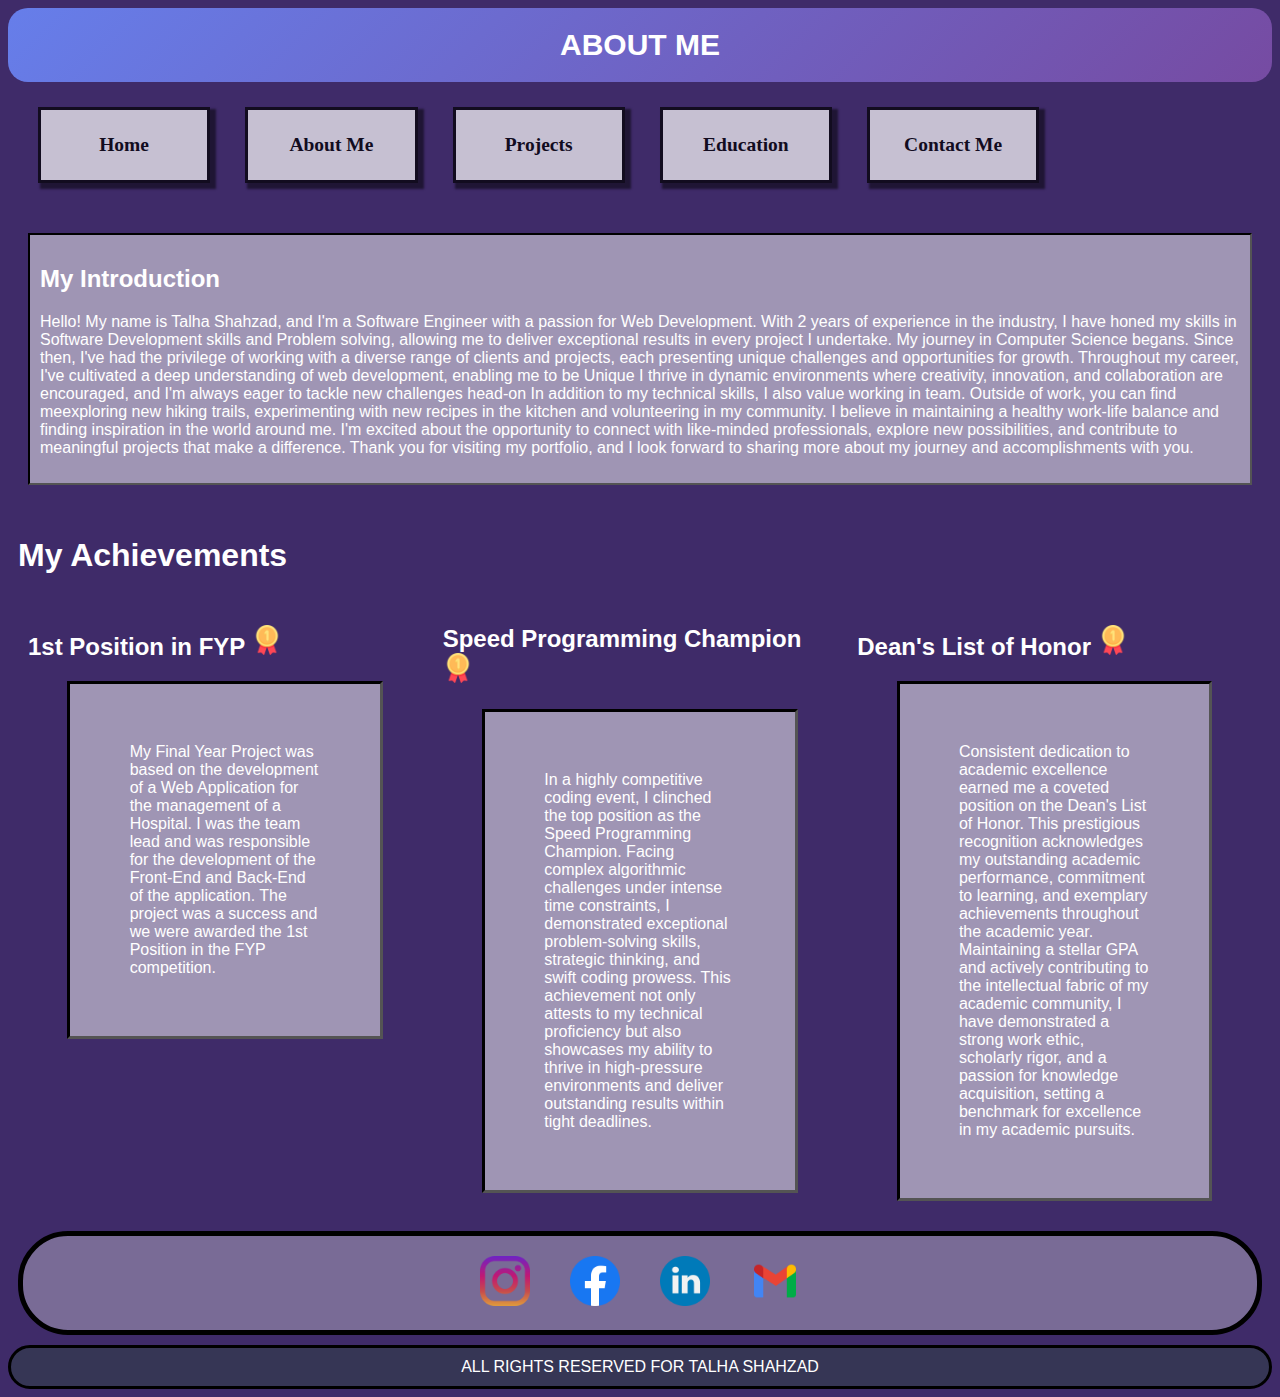
==== About.html @ 47ad6865 "Add files via upload" ====
<!DOCTYPE html>
<html>
<head>
    <meta name="viewport" content="width=device-width, initial-scale=1.0">
    <title>ABOUT</title>
<link rel="stylesheet" href="CSS/about.css">
</head>

<body>
    <div class="talha-A-header">
        <div class="row">
            <div class="col-12">
                <h1 class="talha-A-name">ABOUT ME</h1>
            </div>
        </div>
    </div>

    <div class="talha-A-navbar">
        <div class="row">
            <div class="col-2">
                <div class="talha-A-nav-button">
                    <a href="Home.html"><h2>Home</h2></a>
                </div>
            </div>
            <div class="col-2">
                 <div class="talha-A-nav-button">
                    <a href="About.html"><h2>About Me</h2></a>
                </div>
            </div>
            <div class="col-2">
                <div class="talha-A-nav-button">
                   <a href="Projects.html"><h2>Projects</h2></a>
                </div>
           </div>
           <div class="col-2">
                <div class="talha-A-nav-button">
                <a href="Education.html"><h2>Education</h2></a>
                </div>
           </div>
           <div class="col-2">
                <div class="talha-A-nav-button">
                <a href="Contact.html"><h2>Contact Me</h2></a>
                </div>
           </div>
       </div>
</div>

<div class="row">
    <div class="col-12">
        <div class="talha-A-contain-intro">
        <h2 > My Introduction </h2>
        <p class="talha-A-Intro">
            Hello! My name is Talha Shahzad, and I'm a Software Engineer with a passion for Web Development. With 2 years of experience in the industry, I have honed my skills in Software Development skills and Problem solving, allowing me to deliver exceptional results in every project I undertake.
            My journey in Computer Science begans. Since then, I've had the privilege of working with a diverse range of clients and projects, each presenting unique challenges and opportunities for growth.
            Throughout my career, I've cultivated a deep understanding of web development, enabling me to be Unique  I thrive in dynamic environments where creativity, innovation, and collaboration are encouraged, and I'm always eager to tackle new challenges head-on
            In addition to my technical skills, I also value working in team.
            Outside of work, you can find meexploring new hiking trails, experimenting with new recipes in the kitchen and volunteering in my community. I believe in maintaining a healthy work-life balance and finding inspiration in the world around me.
            I'm excited about the opportunity to connect with like-minded professionals, explore new possibilities, and contribute to meaningful projects that make a difference. Thank you for visiting my portfolio, and I look forward to sharing more about my journey and accomplishments with you.
        </p>
    </div>
</div>
</div>

<div class="row">
        <div class="col-12">
            <h1>My Achievements</h1>
        <div class="row">
            <div class="col-4"> 
                <h2 class="talha-A-head2">1st Position in FYP
                    <img src="Images/medal.png" height="30px" width="30px" alt="FYP" class="talha-A-imgach">
                </h2>
                
                <p class="talha-A-ach">My Final Year Project was based on the development of a Web Application for the management of a Hospital. I was the team lead and was responsible for the development of the Front-End and Back-End of the application. The project was a success and we were awarded the 1st Position in the FYP competition.</p>
            </div>
            <div class="col-4"> 
                <h2 class="talha-A-head2">Speed Programming Champion
                    <img src="Images/medal.png" height="30px" width="30px" alt="FYP" class="talha-A-imgach">
                </h2>
                <p class="talha-A-ach">In a highly competitive coding event, I clinched the top position as the Speed Programming Champion. Facing complex algorithmic challenges under intense time constraints, I demonstrated exceptional problem-solving skills, strategic thinking, and swift coding prowess. This achievement not only attests to my technical proficiency but also showcases my ability to thrive in high-pressure environments and deliver outstanding results within tight deadlines.</p>
            </div>
            <div class="col-4"> 
                <h2 class="talha-A-head2">Dean's List of Honor
                    <img src="Images/medal.png" height="30px" width="30px" alt="FYP" class="talha-A-imgach">
                </h2>
                <p class="talha-A-ach">Consistent dedication to academic excellence earned me a coveted position on the Dean's List of Honor. This prestigious recognition acknowledges my outstanding academic performance, commitment to learning, and exemplary achievements throughout the academic year. Maintaining a stellar GPA and actively contributing to the intellectual fabric of my academic community, I have demonstrated a strong work ethic, scholarly rigor, and a passion for knowledge acquisition, setting a benchmark for excellence in my academic pursuits.</p>
            </div>
        </div>
    </div>
</div>


<div class="talha-A-Footer">
    <a href="https://www.instagram.com"><img src="Images/instagram.png" alt="Phone" class="talha-A-icon"></a>
    <a href="https://www.facebook.com"><img src="Images/facebook.png" alt="Phone" class="talha-A-icon"></a>
    <a href="https://www.linkedin.com"><img src="Images/in.png" alt="Phone" class="talha-A-icon"></a>
    <a href="https://www.gmail.com"><img src="Images/gmail.png" alt="Phone" class="talha-A-icon"></a>
</div>
<div class="talha-A-rights">
        ALL RIGHTS RESERVED FOR TALHA SHAHZAD
    </div>



</body>
</html>
---- CSS/about.css ----
.row::after {
  content: "";
  clear: both;
  display: grid;
  }
@media only screen and (max-width: 767px){
    [class*="col-"] {
        width: 80%;
    }
    .talha-A-header {
        background-image: linear-gradient(135deg, #667eea 0%, #764ba2 100%);
        color: #ffffff;
        padding: 10px;
        height: auto; 
        display: flex; 
        justify-content: center; 
        align-items: center; 
        border-radius: 20px;
      }
      .talha-A-header:hover {
        background-image: linear-gradient(135deg, #667eea 30%, #764ba2 70%);
        color: #ffffff;
        padding: 10px;
        height: 20%; 
        border-radius: 20px;
        box-shadow: 5px 5px 2px 2px rgba(0,0,0,0.7);
      }
      
      .talha-A-name {
        font-size: 30px;
        font-family: Verdana, Tahoma, sans-serif;
        margin: 0; 
      }
      .talha-A-navbar{
        padding: 10px;
      }
      .talha-A-nav-button{
        border-bottom: 2px solid rgba(255,255,255,0.5);
        border-top:2px solid rgba(255,255,255,0.5);
        font-size: small;
        color: black;
        padding: 4px;
        margin: 5px 5px 10px 10px;
        height: 10%;
        text-align: center;
        border-radius: 10px;
        transition: border-radius 0.5s, box-shadow 0.5s, opacity 0.5s, transform 0.5s, text-shadow 0.5s;
      }
      .talha-A-nav-button:hover{
        background-color: #f2f2f2;
        opacity: 0.6;
        text-shadow:0px 0px 0px rgba(0,0,0,0.5); 
        transform:scale(1.1);
      }
      a, .talha-A-nav-button {
        text-decoration: none;
        font-size: medium;
        color:black;
        font-weight: bold;
        font-family:Cambria, Cochin, Georgia, Times, 'Times New Roman', serif;
        font-display: swap;
      }
      .talha-A-contain-intro{
        padding:10px;
        margin:10px;
        background-color: rgba(255,255,255,0.5);
        border: 2px inset black;
      }    
      .talha-A-contain-intro:hover{
        background-color: rgba(255,255,255,0.7);
        border: 2px outset black;
        box-shadow: 5px 5px 2px 2px rgba(0,0,0,0.7);
        font-size: medium;
        color:black;
    }

   
      .talha-A-Footer{
        display: flex;
        flex-direction: row;
        justify-content: center;
        align-items: center;
        margin:10px;
        background-color: rgba(255,255,255,0.3);
        border-radius: 50px;
        border:5px solid black;
      }
      .talha-A-icon{
        width: 50px;
        height: 50px;
        margin: 20px;
        border-radius: 20%;
        background-repeat: no-repeat;
      background-position: auto;
      position:relative;
      transition:witdh 0.5s, height 0.5s, border-radius 0.5s, box-shadow 0.5s;
      }
      .talha-A-icon:hover{
        width: 60px;
        height: 60px;
        border-radius: 30%;
        box-shadow: 2px 2px 0px 0px rgba(255,255,255,0.5);
      }
      .talha-A-rights{
        border-radius:30px;
        border: 3px solid black;
        background-color: rgba(31, 85, 32, 0.273);
        color:white;
        text-align: center;
        padding: 10px;;
      }
      .talha-A-ach{
        padding:15%;
        margin:auto;
        border:3px inset black;
        width:80%;
        background-color: rgba(255,255,255,0.5);
      }
      .talha-A-ach:hover{
        background-color: rgba(255,255,255,0.7);
        border: 6px outset black;
        box-shadow: 5px 5px 2px 2px rgba(0,0,0,0.7);
        font-size: medium;
        color:black;
      }
}

@media only screen and (min-width: 768px){
    [class*="col-"] {
        float: left;
        padding: 10px;
    }

.col-1 {width: 8.33%;}
.col-2 {width: 16.66%;}
.col-3 {width: 25%;}
.col-4 {width: 33.33%;}
.col-5 {width: 41.66%;}
.col-6 {width: 50%;}
.col-7 {width: 58.33%;}
.col-8 {width: 66.66%;}
.col-9 {width: 75%;}
.col-10 {width: 83.33%;}
.col-11 {width: 91.66%;}
.col-12 {width: 100%;}

.talha-A-header {
    background-image: linear-gradient(135deg, #667eea 0%, #764ba2 100%);
    color: #ffffff;
    padding: 10px;
    height: 10%; 
    display: flex; 
    justify-content: center; 
    align-items: center; 
    border-radius: 20px;
  }
  .talha-A-header:hover {
    background-image: linear-gradient(135deg, #667eea 30%, #764ba2 70%);
    color: #ffffff;
    padding: 10px;
    height: auto; 
    border-radius: 20px;
    box-shadow: 5px 5px 2px 2px rgba(0,0,0,0.7);
  }
  
  .talha-A-name {
    font-size: 30px;
    font-family: Verdana, Tahoma, sans-serif;
    margin: 0; 
  }
  .talha-A-navbar{
    padding: 10px;
    height: 10%;
    z-index: 1000;
  }
  .talha-A-nav-button{
    display: flex;
    justify-content: center;
    border:3px solid black;
    background-color: white;
    font-size: small;
    opacity: 0.7;
    text-decoration: none;
    color: black;
    padding: 8px;
    margin: 5px 5px 10px 10px;
    height: 10%;
    box-shadow: 4px 4px 2px 2px rgba(0,0,0,0.7);
    transition: border-radius 0.5s, box-shadow 0.5s, opacity 0.5s, transform 0.5s, text-shadow 0.5s;
  }
  .talha-A-nav-button:hover{
    background-color: #f2f2f2;
    opacity: 1;
    outline:2px solid white;
    border-radius: 30px;
    box-shadow: 1px 1px 0px 0px rgba(255,255,255,0.5);
    text-shadow:0px 0px 0px rgba(0,0,0,0.5); 
    transform:scale(1.1);
  }
  a,.talha-A-nav-button {
    text-decoration: none;
    color:black;
    font-family:Cambria, Cochin, Georgia, Times, 'Times New Roman', serif;
    font-display: swap;
  }
  .talha-A-contain-intro{
    padding:10px;
    margin:10px;
    background-color: rgba(255,255,255,0.5);
    border: 2px inset black;

  }
.talha-A-contain-intro:hover{
    background-color: rgba(255,255,255,0.7);
    border: 2px outset black;
    box-shadow: 5px 5px 2px 2px rgba(0,0,0,0.7);
  font-size: large;
  color:black;
}

.talha-A-Footer {
    display: flex;
    justify-content: center;
    flex-direction: row;
    align-items: center;
    margin:10px;
    background-color: rgba(255,255,255,0.3);
    border-radius: 50px;
    border:5px solid black;
  }
  .talha-A-icon{
    width: 50px;
    height: 50px;
    margin: 20px;
    border-radius: 20%;
    transition:witdh 0.5s, height 0.5s, border-radius 0.5s, box-shadow 0.5s;
  }
  .talha-A-icon:hover{
    width: 60px;
    height: 60px;
    border-radius: 30%;
    box-shadow: 2px 2px 0px 0px rgba(255,255,255,0.5);
  }
  .talha-A-rights{
    border-radius:30px;
    border: 3px solid black;
    background-color: rgba(31, 85, 32, 0.273);
    color:white;
    text-align: center;
    padding: 10px;;
  }
  .talha-A-ach{
    padding:15%;
    margin:auto;
    border:3px inset black;
    width:80%;
    background-color: rgba(255,255,255,0.5);
  }
  .talha-A-ach:hover{
    background-color: rgba(255,255,255,0.7);
    border: 6px outset black;
    box-shadow: 5px 5px 2px 2px rgba(0,0,0,0.7);
    font-size: large;
    color:black;
  }

}
*{
    box-sizing: border-box;
    }
    body{
      background-color:#1e0750da
  }
html {
font-family: Verdana, Tahoma, sans-serif;
color:white;
}
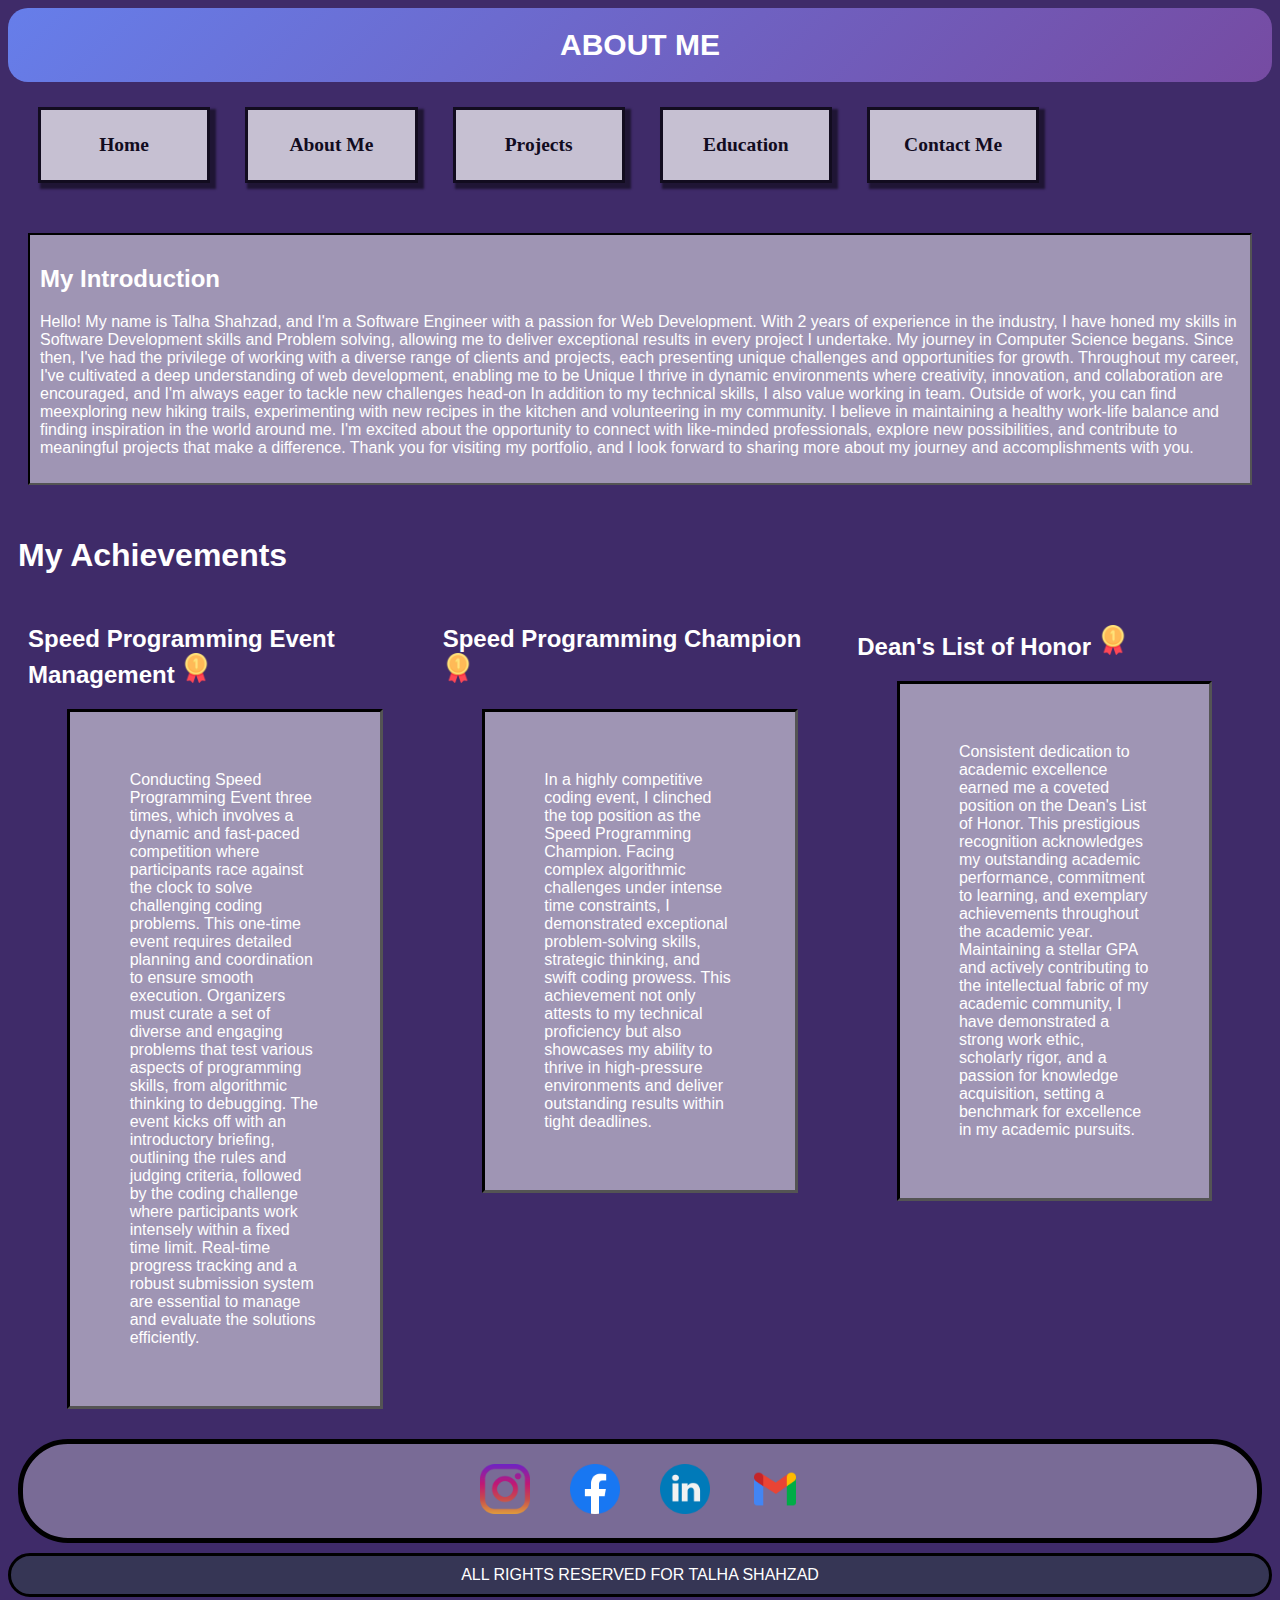
==== commit 11f70401: "Update About.html" ====
--- a/About.html
+++ b/About.html
@@ -66,11 +66,11 @@
             <h1>My Achievements</h1>
         <div class="row">
             <div class="col-4"> 
-                <h2 class="talha-A-head2">1st Position in FYP
+                <h2 class="talha-A-head2">Speed Programming Event Management
                     <img src="Images/medal.png" height="30px" width="30px" alt="FYP" class="talha-A-imgach">
                 </h2>
                 
-                <p class="talha-A-ach">My Final Year Project was based on the development of a Web Application for the management of a Hospital. I was the team lead and was responsible for the development of the Front-End and Back-End of the application. The project was a success and we were awarded the 1st Position in the FYP competition.</p>
+                <p class="talha-A-ach">Conducting Speed Programming Event three times, which involves a dynamic and fast-paced competition where participants race against the clock to solve challenging coding problems. This one-time event requires detailed planning and coordination to ensure smooth execution. Organizers must curate a set of diverse and engaging problems that test various aspects of programming skills, from algorithmic thinking to debugging. The event kicks off with an introductory briefing, outlining the rules and judging criteria, followed by the coding challenge where participants work intensely within a fixed time limit. Real-time progress tracking and a robust submission system are essential to manage and evaluate the solutions efficiently.</p>
             </div>
             <div class="col-4"> 
                 <h2 class="talha-A-head2">Speed Programming Champion
@@ -102,4 +102,4 @@
 
 
 </body>
-</html>+</html>
